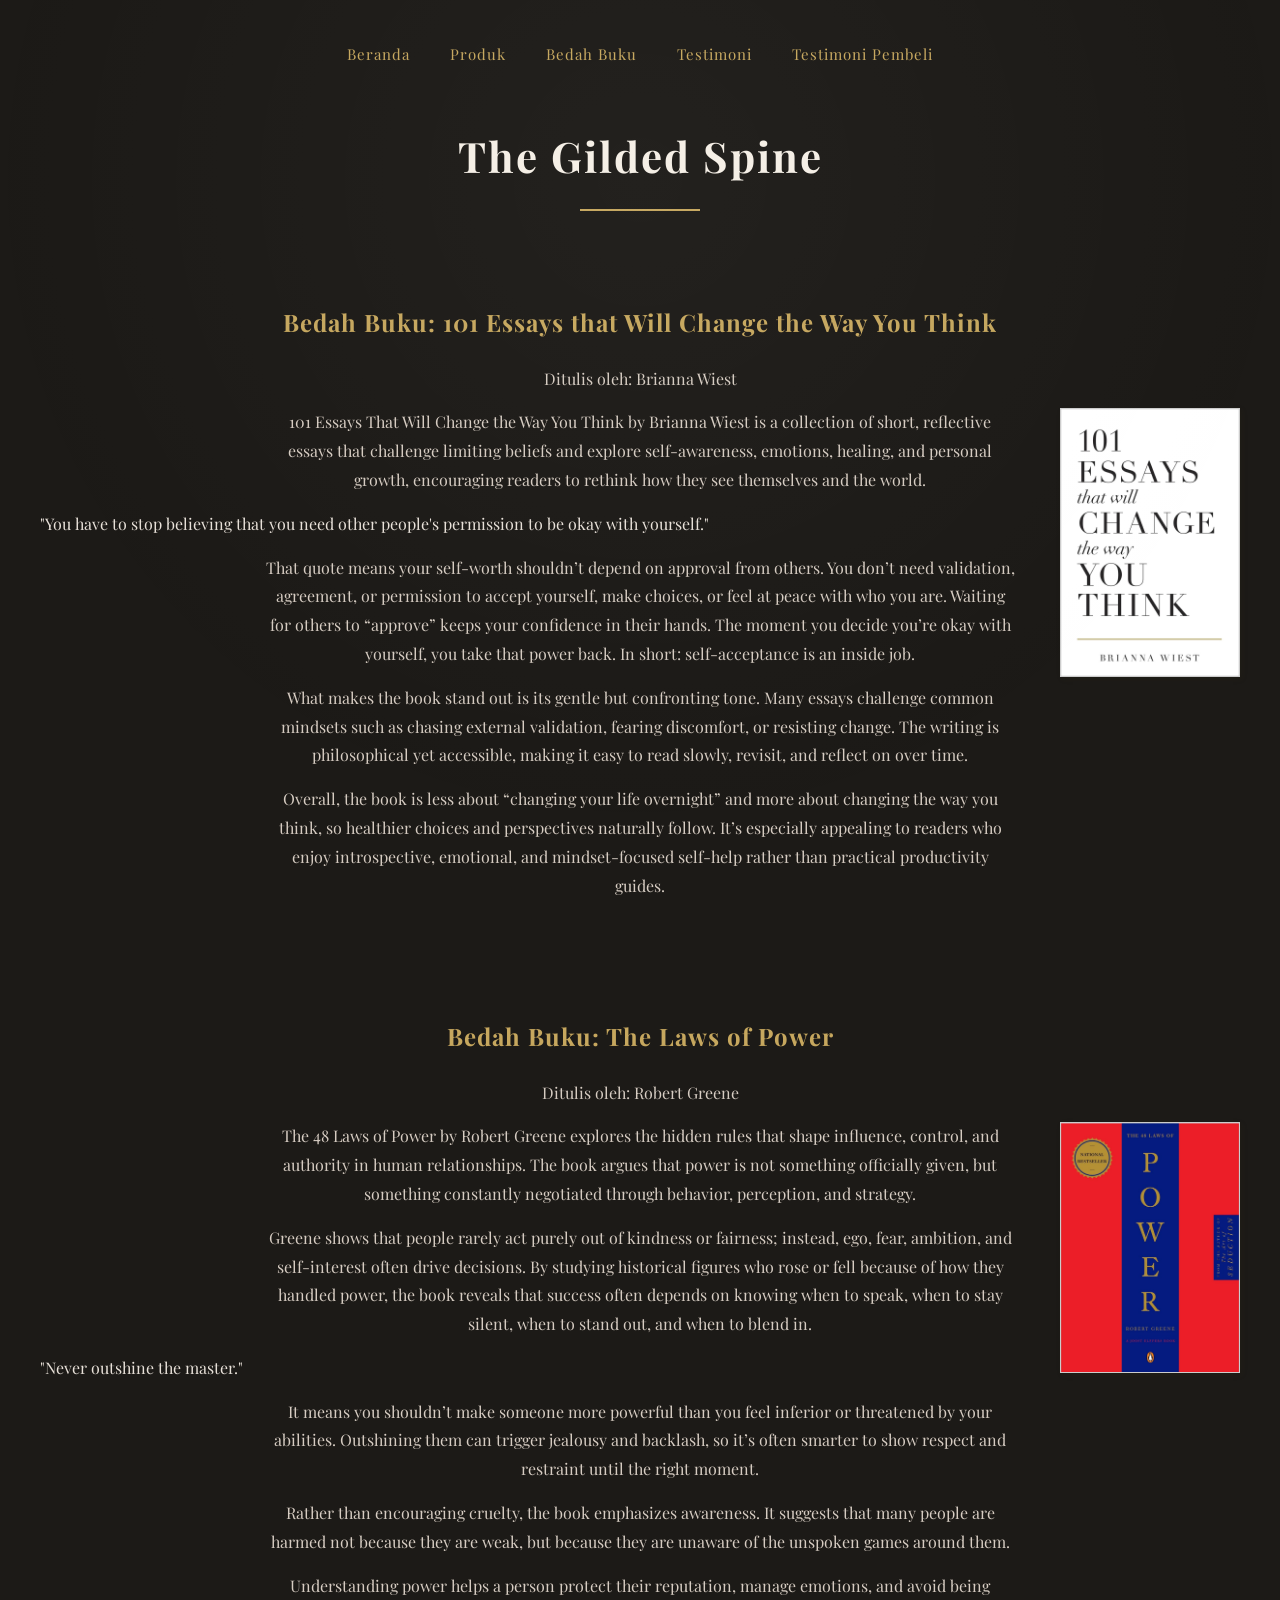
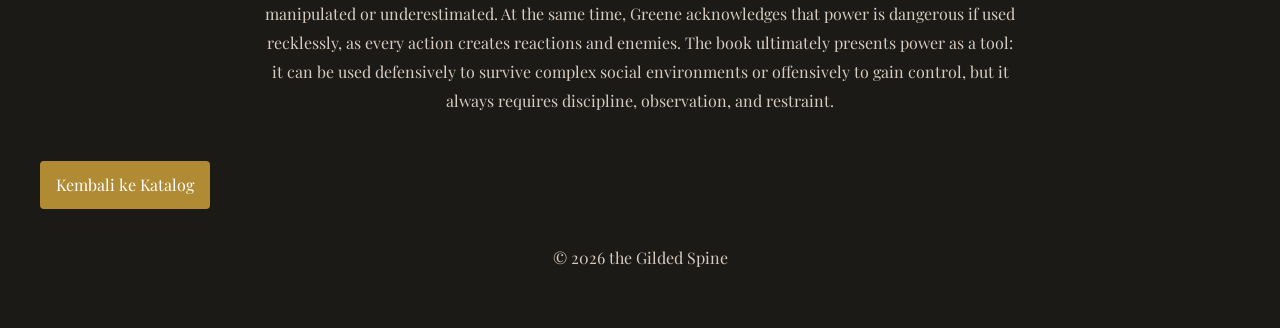
==== bedah-buku.html @ 15896ce3 "Add files via upload" ====
<!DOCTYPE html>
<html lang="id">
<head>
<meta charset="UTF-8">
<meta name="viewport" content="width=device", initial-scale="1.0">
<title>Profil Usaha Buku</title>
<link rel="stylesheet" href="style.css" />
</head>
<body>
    <nav>
    <a href="index.html">Beranda</a>
    <a href="produk.html">Produk</a>
    <a href="bedah-buku.html">Bedah Buku</a>
    <a href="testimoni.html">Testimoni</a>
    <a href="tampil-testimoni.html">Testimoni Pembeli</a>
    </nav>
<h1>The Gilded Spine</h1>
<section class="daftar-produk">
<main class="artikel">
<h2>Bedah Buku: 101 Essays that Will Change the Way You Think </h2>
<p class="penulis">Ditulis oleh: Brianna Wiest</p>
<img src="download (29).jpg" alt="Sampul 101 Essays that Will Change the Way You Think" class="sampul">
<p>
    101 Essays That Will Change the Way You Think by Brianna Wiest is a collection of short, reflective essays that challenge limiting beliefs and explore self-awareness, emotions, healing, and personal growth, encouraging readers to rethink how they see themselves and the world.
</p>
<blockquote>
    "You have to stop believing that you need other people's permission to be okay with yourself."
</blockquote>
<p>
    That quote means your self-worth shouldn’t depend on approval from others.

You don’t need validation, agreement, or permission to accept yourself, make choices, or feel at peace with who you are. Waiting for others to “approve” keeps your confidence in their hands. The moment you decide you’re okay with yourself, you take that power back.

In short: self-acceptance is an inside job.
</p>
<p>
    What makes the book stand out is its gentle but confronting tone. Many essays challenge common mindsets such as chasing external validation, fearing discomfort, or resisting change. The writing is philosophical yet accessible, making it easy to read slowly, revisit, and reflect on over time.
</p>
<p>
    Overall, the book is less about “changing your life overnight” and more about changing the way you think, so healthier choices and perspectives naturally follow. It’s especially appealing to readers who enjoy introspective, emotional, and mindset-focused self-help rather than practical productivity guides.
</p>
</main>
</section>
<section class="daftar-produk">
<main class="artikel">
<h2>Bedah Buku: The Laws of Power</h2>
<p class="penulis">Ditulis oleh: Robert Greene</p>
<img src="40 Ultimate Best Books For Men _ Bald Brothers.jpg" alt="Sampul The Laws of Power" class="sampul">
<p>
    The 48 Laws of Power by Robert Greene explores the hidden rules that shape influence, control, and authority in human relationships. The book argues that power is not something officially given, but something constantly negotiated through behavior, perception, and strategy.
</p>
<p>
    Greene shows that people rarely act purely out of kindness or fairness; instead, ego, fear, ambition, and self-interest often drive decisions. By studying historical figures who rose or fell because of how they handled power, the book reveals that success often depends on knowing when to speak, when to stay silent, when to stand out, and when to blend in.
</p>
<blockquote>
    "Never outshine the master."
</blockquote>
<p>
    It means you shouldn’t make someone more powerful than you feel inferior or threatened by your abilities. Outshining them can trigger jealousy and backlash, so it’s often smarter to show respect and restraint until the right moment.
</p>
<p>
    Rather than encouraging cruelty, the book emphasizes awareness. It suggests that many people are harmed not because they are weak, but because they are unaware of the unspoken games around them.
</p>
<p>
    Understanding power helps a person protect their reputation, manage emotions, and avoid being manipulated or underestimated. At the same time, Greene acknowledges that power is dangerous if used recklessly, as every action creates reactions and enemies. The book ultimately presents power as a tool: it can be used defensively to survive complex social environments or offensively to gain control, but it always requires discipline, observation, and restraint.
</p>
<a href="produk.html" class="btn-kembali">Kembali ke Katalog</a>
</main>
</section>
<footer>
    <p>&copy; 2026 the Gilded Spine</p>
</footer>
</body>
</html>
---- style.css ----
/* Import elegant serif font */
@import url('https://fonts.googleapis.com/css2?family=Playfair+Display:wght@400;600;700&display=swap');

/* Reset */
* {
    margin: 0;
    padding: 0;
    box-sizing: border-box;
}

/* Body */
body {
    font-family: 'Playfair Display', Georgia, serif;
    background-color: #1c1a17;
    color: #e8e1d9;
    line-height: 1.8;
    padding: 40px 20px;
}

/* Navigation */
nav {
    text-align: center;
    margin-bottom: 50px;
}

nav a {
    text-decoration: none;
    color: #c6a75e;
    margin: 0 18px;
    font-size: 15px;
    letter-spacing: 1px;
    transition: 0.3s ease;
}

nav a:hover {
    color: #f5efe6;
}

/* Main Title */
h1 {
    text-align: center;
    font-size: 42px;
    font-weight: 700;
    letter-spacing: 2px;
    margin-bottom: 10px;
    color: #f5efe6;
}

/* Gold underline effect */
h1::after {
    content: "";
    display: block;
    width: 120px;
    height: 2px;
    background-color: #c6a75e;
    margin: 15px auto 0;
}

/* Subtitle */
p strong {
    color: #c6a75e;
}

p {
    text-align: center;
    max-width: 750px;
    margin: 15px auto;
    font-size: 16px;
    color: #d6ccc2;
}

/* Section heading */
h2 {
    text-align: center;
    margin-top: 60px;
    margin-bottom: 20px;
    font-size: 24px;
    color: #c6a75e;
    letter-spacing: 1px;
}

/* List styling */
ul {
    max-width: 800px;
    margin: 20px auto;
    padding: 20px 40px;
    background-color: #25221e;
    border-left: 3px solid #c6a75e;
    border-radius: 6px;
}

li {
    margin-bottom: 12px;
    font-size: 15px;
    color: #e0d6cc;
}

li strong {
    color: #f5efe6;
}

/* Soft fade-in effect */
body {
    animation: fadeIn 0.8s ease-in;
}

@keyframes fadeIn {
    from { opacity: 0; }
    to { opacity: 1; }
}

/* Subtle texture feel */
body::before {
    content: "";
    position: fixed;
    inset: 0;
    background: radial-gradient(circle at 50% 20%, rgba(255,255,255,0.03), transparent 70%);
    pointer-events: none;
}

.produk img {
    width: 150px;
    height: auto;
    border-radius: 5px;
    margin-bottom: 10px;
}

.artikel .sampul {
    width: 180px;
    float: right;
    margin: 0 0 20px 20px;
    border: 1px solid #ccc;
    box-shadow: 2px 2px 6px rgba(72, 60, 22, 0.1);
}

.artikel .blockquote {
    font-style: italic;
    padding-left: 20px;
    margin: 20px 0;
    border-left: 4px solid #d3c2c2;
    background-color: #f9f9f9;
}

.daftar-produk {
    display: grid; grid-template-columns:  repeat(auto-fit,minmax(260px,1fr));
    gap: 20px;
    padding: 20px;
}

.produk {
    background-color: #25221e;
    border: 1px solid #3a342c;
    padding: 15px;
    border-radius: 10px;
    text-align: center;
    box-shadow: 0 2px 6px rgba(0, 0, 0, 0.1);
}

.btn-kembali {
    display: inline-block;
    margin-top: 30px;
    padding: 10px 16px;
    background-color: #b08b34;
    color: white;
    text-decoration: none;
    border-radius: 4px;
}
.btn-kembali:hover {
    background-color: #b08b34;
}

.formulir {
    max-width: 600px;
    margin: auto;
    padding: 20px;
    background-color: #28251e;
    border-radius: 10px;
    box-shadow: 0 0 10px rgba(0,0,0,0.1);
}
form label {
    display: block;
    margin-top: 10px;
    font-weight: bold;
    color: #b08b34;
}
form input,
form select,
form textarea {
    width: 100%;
    padding: 8px;
    margin-top: 5px;
    margin-bottom: 15px;
    border-radius: 5px;
    border: 1px solid #28251e;
}
form button {
    background-color: #b08b34;
    color: #28251e;
    padding: 10px 15px;
    border: none;
    border-radius: 5px;
    cursor: pointer;
}
form button:hover {
    background-color: #b08b34;
}
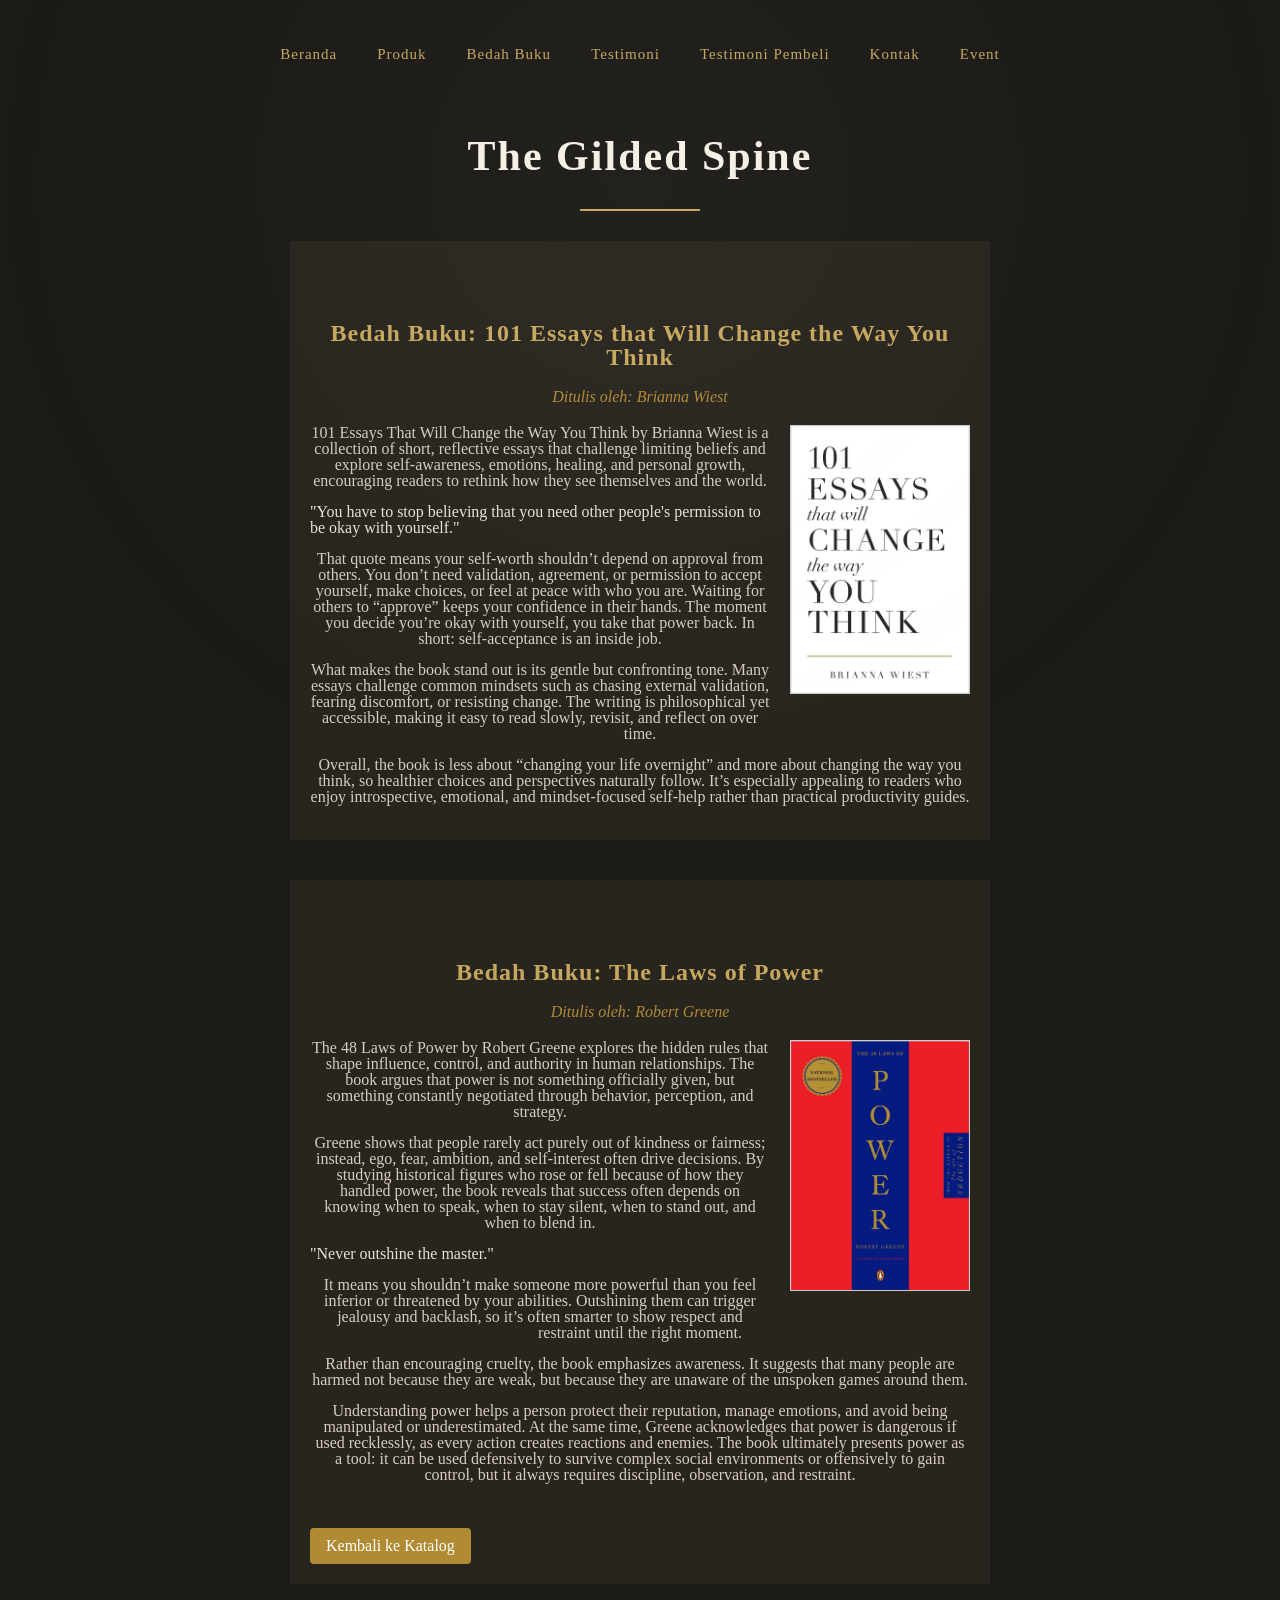
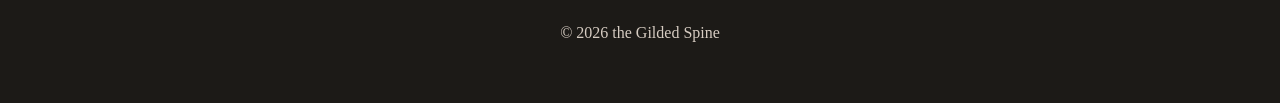
==== commit ad3520d2: "Add files via upload" ====
--- a/bedah-buku.html
+++ b/bedah-buku.html
@@ -13,6 +13,8 @@
     <a href="bedah-buku.html">Bedah Buku</a>
     <a href="testimoni.html">Testimoni</a>
     <a href="tampil-testimoni.html">Testimoni Pembeli</a>
+    <a href="kontak.html">Kontak</a>
+    <a href="event.html">Event</a>
     </nav>
 <h1>The Gilded Spine</h1>
 <section class="daftar-produk">
--- a/style.css
+++ b/style.css
@@ -1,7 +1,3 @@
-/* Import elegant serif font */
-@import url('https://fonts.googleapis.com/css2?family=Playfair+Display:wght@400;600;700&display=swap');
-
-/* Reset */
 * {
     margin: 0;
     padding: 0;
@@ -124,7 +120,20 @@
     border-radius: 5px;
     margin-bottom: 10px;
 }
-
+.artikel {
+    max-width: 700px;
+    margin: auto;
+    padding: 20px;
+    background-color: #28251e;
+    font-family: 'Garamond', serif;
+
+    line-height: 1.0;
+}
+.artikel .penulis {
+    font-style: italic;
+    color: #b08b34;
+    margin-bottom: 20px;
+}
 .artikel .sampul {
     width: 180px;
     float: right;
@@ -205,6 +214,65 @@
     background-color: #b08b34;
 }
 
-
-
-
+.contact-section {
+    max-width: 700px;
+    margin: 100px auto;
+    padding: 50px;
+    background-color: #25221e;
+    border: 1px solid #3a342c;
+    border-radius: 6px;
+    text-align: center;
+}
+
+.contact-info {
+    margin-top: 30px;
+    display: grid;
+    gap: 25px;
+}
+
+.contact-info strong {
+    display: block;
+    color: #b08b34;
+    margin-bottom: 5px;
+    letter-spacing: 1px;
+}
+
+/* Event Container */
+.event-container {
+    max-width: 900px;
+    margin: 80px auto;
+    display: grid;
+    gap: 40px;
+}
+
+/* Individual Event Card */
+.event-card {
+    background-color: #25221e;
+    padding: 35px;
+    border-left: 3px solid #b08b34;
+    border-radius: 6px;
+    transition: 0.3s ease;
+}
+
+.event-card:hover {
+    transform: translateY(-4px);
+    background-color: #2e2a24;
+}
+
+.event-card h3 {
+    color: #f5efe6;
+    margin-bottom: 10px;
+    font-size: 20px;
+}
+
+.event-date {
+    color: #b08b34;
+    font-size: 14px;
+    margin-bottom: 15px;
+    letter-spacing: 1px;
+}
+
+.event-card p {
+    color: #d6ccc2;
+    font-size: 15px;
+}
